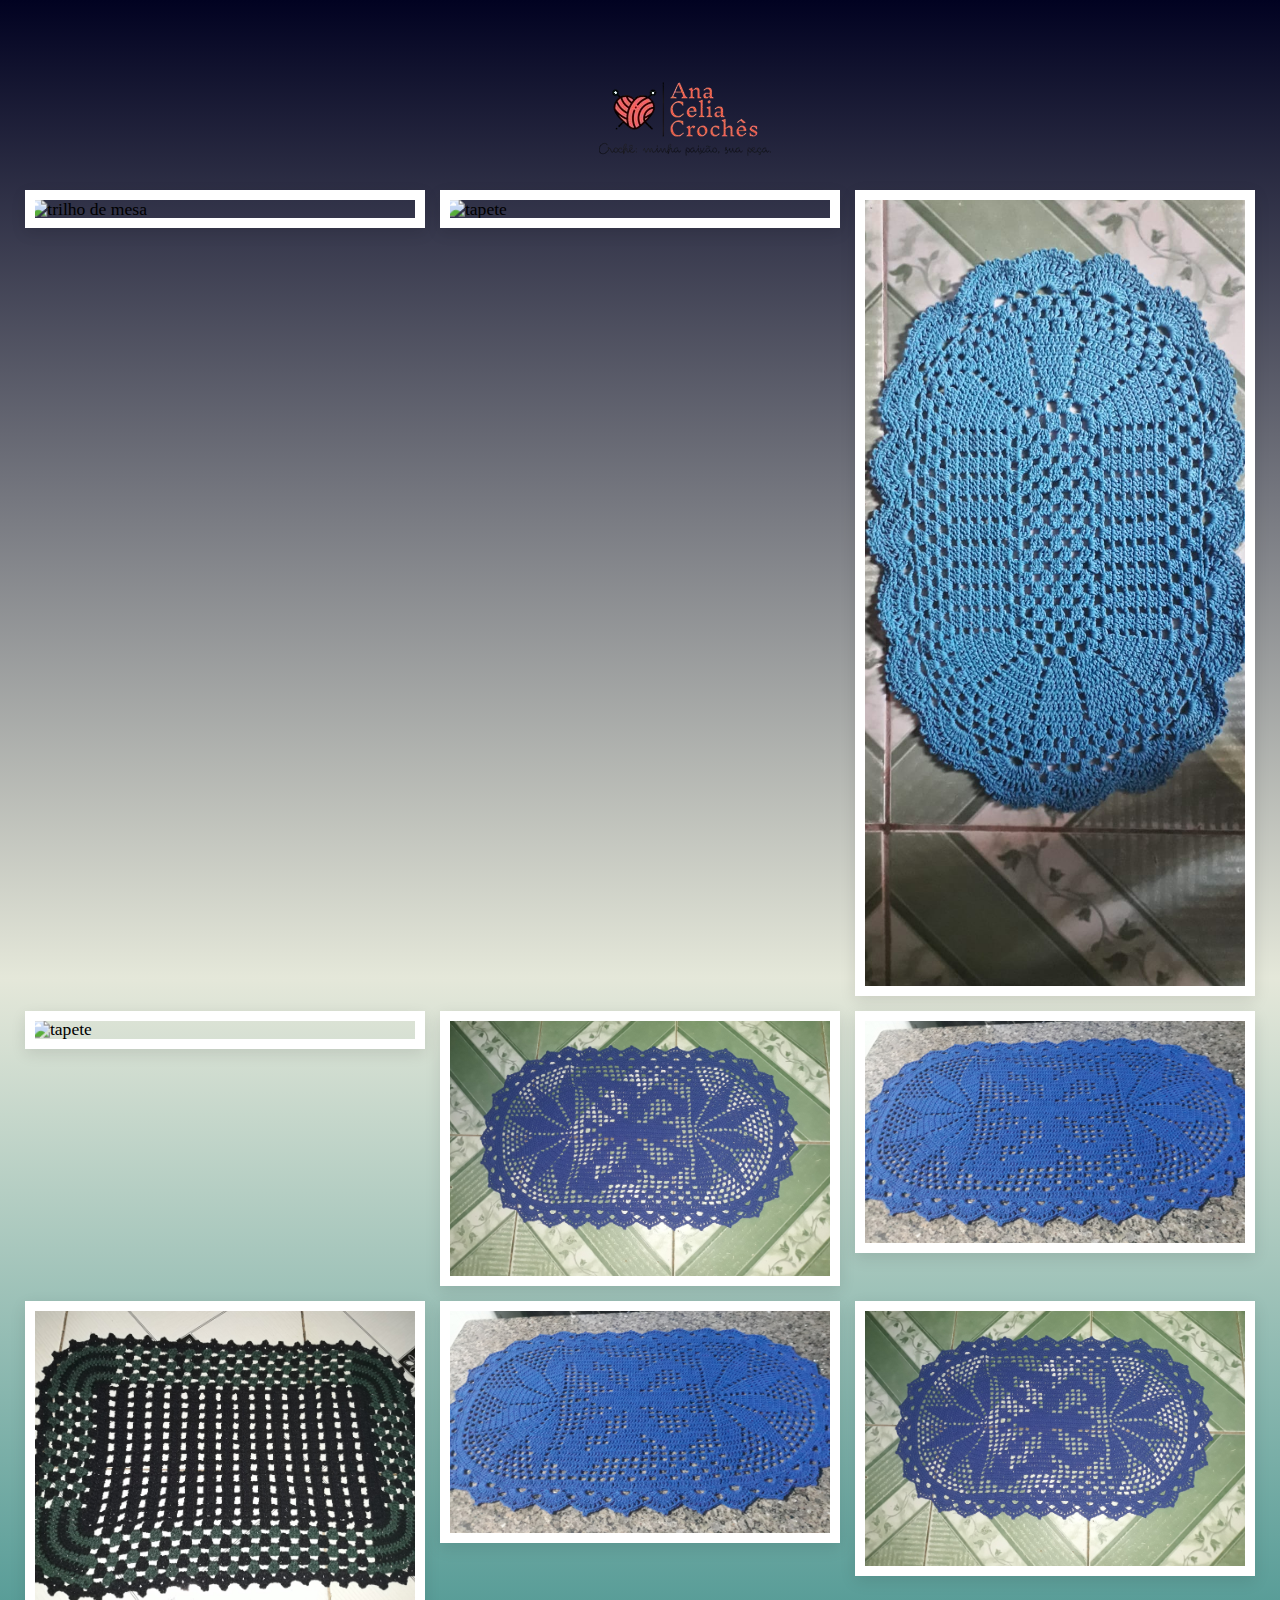
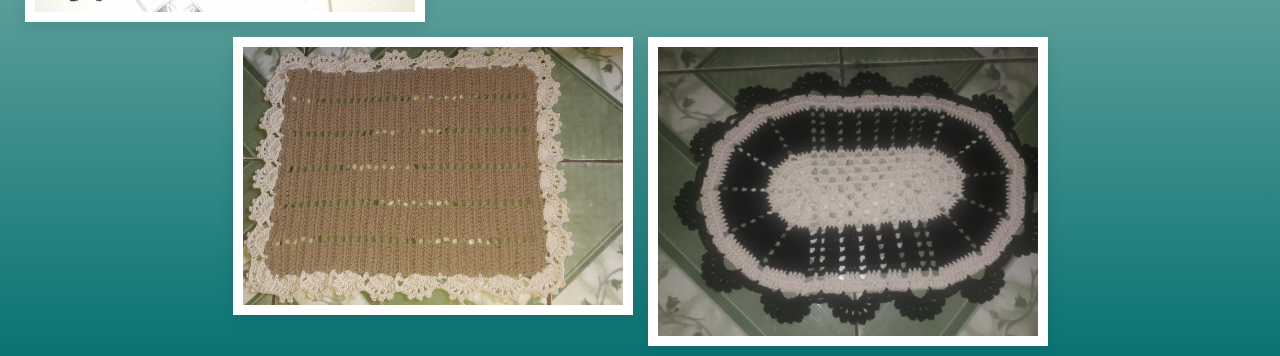
==== meus-trabalos.html @ 327b93d9 "melhorando a segunda pagina do meu site" ====
<!DOCTYPE html>
<html lang="pt-br">
<head>
    <meta charset="UTF-8">
    <meta name="viewport" content="width=device-width, initial-scale=1.0">
    <title>Meus Trabalhos</title>
    <link rel="stylesheet" href="styles/meus-trabalhos.css">

</head>
<body>

    <main class="container">
        <section class="logo">
            <a href="index.html" target="_blank" rel="prev"><img src="imagens/Logo.png" alt="lodo do site"></a>
        </section>
        <section class="image-container">
            <div class="image"><img src="imagens/1.jpg" alt="trilho de mesa"></div>
            <div class="image"><img src="imagens/2.jpg" alt="tapete"></div>
            <div class="image "><img src="imagens/3.jpg" alt="tapete"></div>
            <div class="image"><img src="imagens/4.jpg" alt="tapete"></div>
            <div class="image"><img src="imagens/5.jpg" alt="tapete"></div>
            <div class="image"><img src="imagens/6.jpg" alt="tapete"></div>
            <div class="image"><img src="imagens/7.jpg" alt="tapete"></div>
            <div class="image"><img src="imagens/8.jpg" alt="tapete"></div>
            <div class="image"><img src="imagens/9.jpg" alt="tapete"></div>
            <div class="image"><img src="imagens/10.jpg" alt="tapete"></div>
            <div class="image"><img src="imagens/11.jpg" alt="tapete"></div>
        </section>

        <section class="popup-image">
            <span>&times;</span>
            <img src="imagens/1.jpg" alt="trilho de mesa">
        </section>

    </main>
    



    <script>
        document.querySelectorAll('.image-container img').forEach(image =>{
            image.onclick = () =>{
                document.querySelector('.popup-image').style.display = "block";
                document.querySelector('.popup-image img').src = image.getAttribute('src');
            }
        });

        document.querySelector('.popup-image span').onclick = () =>{
            document.querySelector('.popup-image').style.display = 'none';
        }

    </script>
</body>
</html>
---- styles/meus-trabalhos.css ----
@charset "UTF-8";

*{
    margin:0;
    padding:0;
    box-sizing:border-box;
}
.logo{
    width: 200vw;
    height:20vh;
    position: relative;
  
}
.logo img{
    width:200px;
    height:200px;
    position: absolute;
    left:23%;
    bottom:-24%;
}

.container{
    background-image:linear-gradient(to top,#0A7373,#b7bf995e ,#010221);
    position:relative;
    min-height:100vh;
}
img{
    width:100%;
    
}

.container .image-container{
    display:flex;
    flex-wrap:wrap;
    gap:15px;
    justify-content:center;
    padding:10px;
    border-bottom:0;
}

.container .image-container .image{
    height: 100%;
    width:400px;
    border:10px solid #fff;
    box-shadow:0 5px 15px rgba(0,0,0,.1);
    overflow:hidden;
  
}

.container .image-container .image img{
    height: 100%;
    width: 100%;
    object-fit: cover;
    transition:.2s linear;
}

.container .image-container .image img{
    transform:scale(1.1);
}


.container .popup-image{
    position:fixed;
    top:0;
    left:0;
    background:rgba(0,0,0,.9);
    height:100%;
    width:100%;
    z-index:100;
    display:none;
}

.container .popup-image span{
    position:absolute;
    top:0;
    right:10px;
    font-size:60px;
    font-weight:bolder;
    color:#fff;
    cursor:pointer;
}

.container .popup-image img{
    position:absolute;
    top:50%;
    left:50%;
    transform:translate(-50%, -50%);
    border:5px solid #fff;
    border-radius:5px;
    width:370px;
    object-fit:cover;
}

@media (max-width:768px){
    .container .popup-image img{
        width:77%;
    }

    .logo img{
        width:200px;
        height:200px;
        position: absolute;
        left:13%;
        bottom:-20%;
    }
}
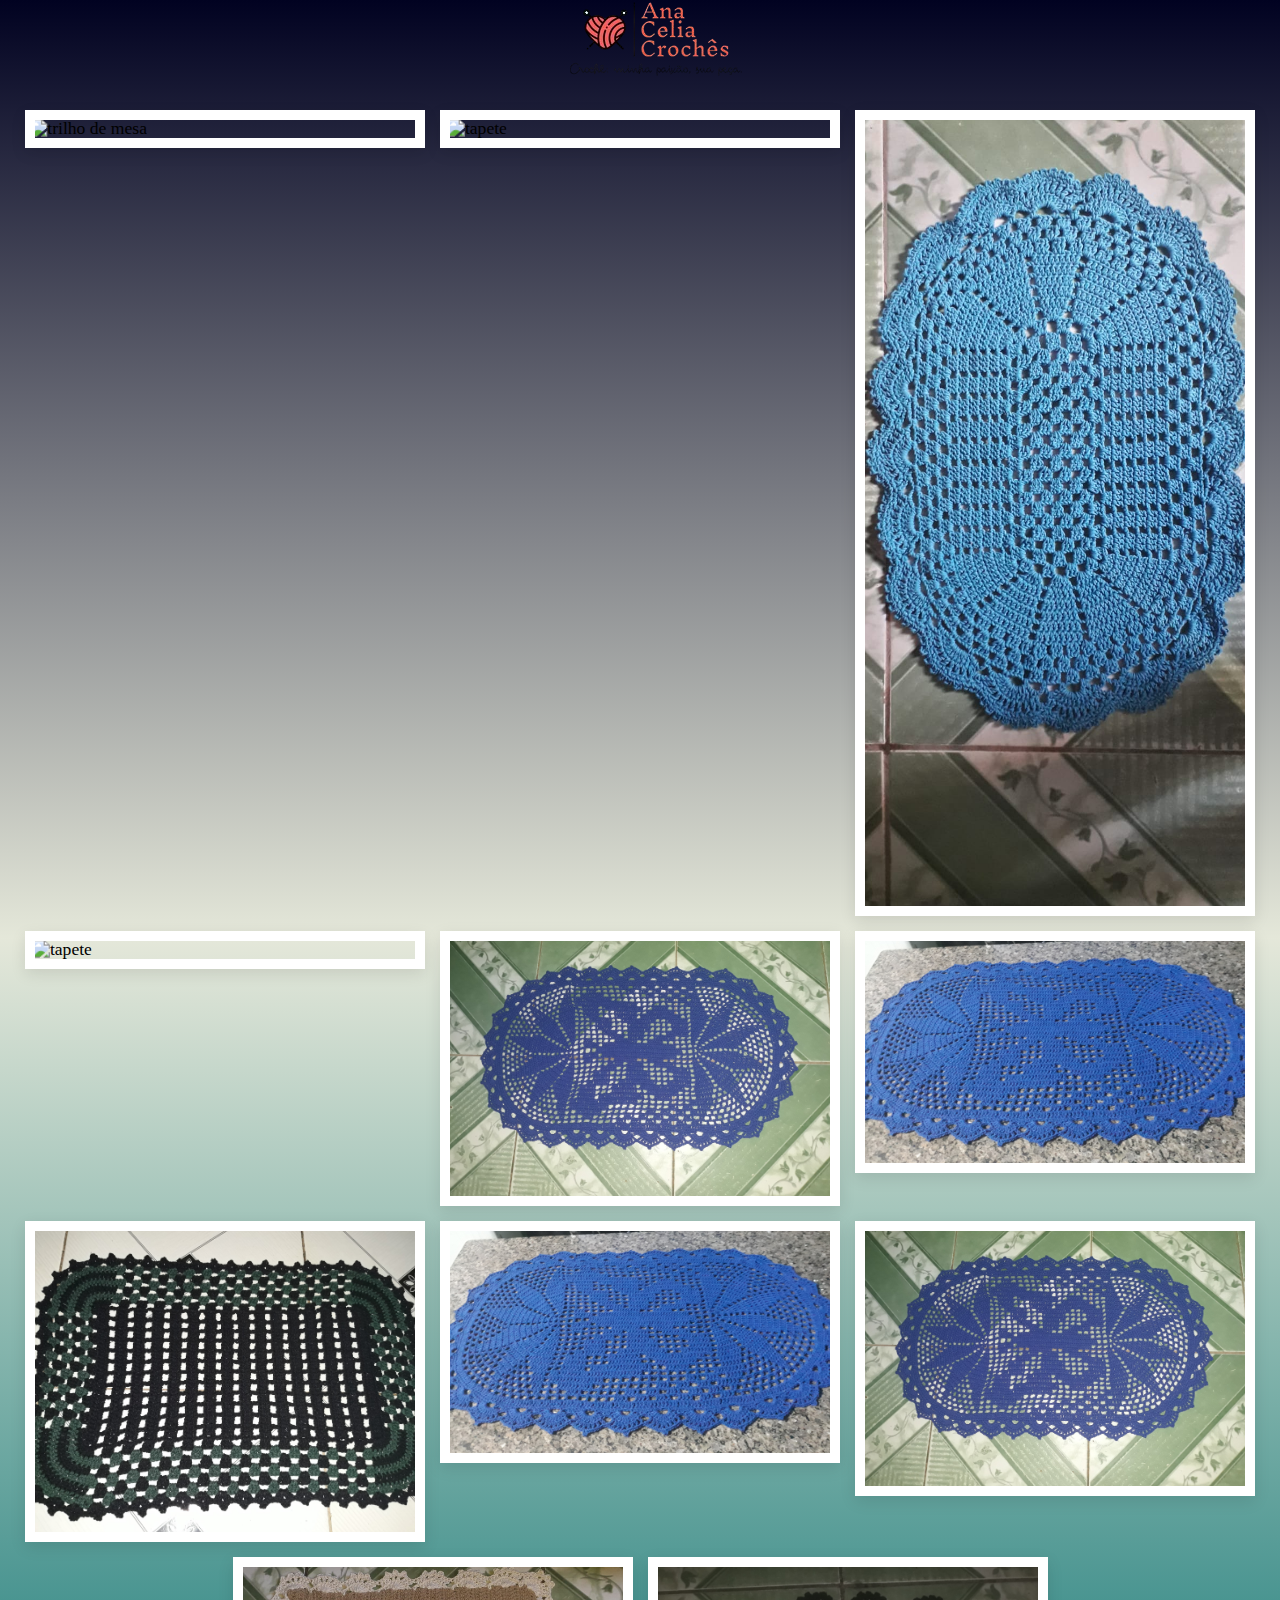
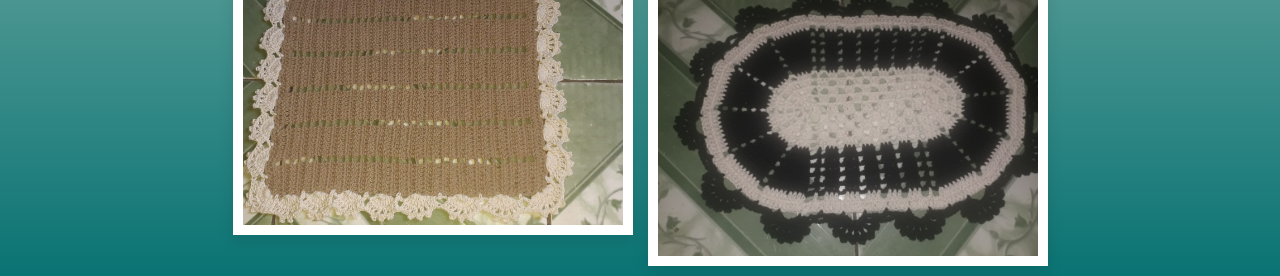
==== commit 4d66a377: "agora sim atualizado" ====
--- a/meus-trabalos.html
+++ b/meus-trabalos.html
@@ -26,29 +26,25 @@
             <div class="image"><img src="imagens/10.jpg" alt="tapete"></div>
             <div class="image"><img src="imagens/11.jpg" alt="tapete"></div>
         </section>
-
         <section class="popup-image">
             <span>&times;</span>
-            <img src="imagens/1.jpg" alt="trilho de mesa">
+            <img src="imagens/1.jpg" alt="crochê">
         </section>
+    </main>
 
-    </main>
-    
-
-
-
-    <script>
-        document.querySelectorAll('.image-container img').forEach(image =>{
-            image.onclick = () =>{
-                document.querySelector('.popup-image').style.display = "block";
-                document.querySelector('.popup-image img').src = image.getAttribute('src');
-            }
-        });
-
-        document.querySelector('.popup-image span').onclick = () =>{
-            document.querySelector('.popup-image').style.display = 'none';
+  <script>
+    document.querySelectorAll('.image-container img').forEach(image =>{
+        image.onclick = () =>{
+            document.querySelector('.popup-image').style.display = 'block';
+            document.querySelector('.popup-image img').src = image.getAttribute('src');
         }
 
-    </script>
+    })
+
+    document.querySelector('.popup-image span').onclick = () =>{
+        document.querySelector('.popup-image').style.display = 'none';
+    }
+  </script>  
+
 </body>
 </html>--- a/styles/meus-trabalhos.css
+++ b/styles/meus-trabalhos.css
@@ -6,8 +6,8 @@
     box-sizing:border-box;
 }
 .logo{
-    width: 200vw;
-    height:20vh;
+    width: 200px;
+    height:100px;
     position: relative;
   
 }
@@ -15,43 +15,44 @@
     width:200px;
     height:200px;
     position: absolute;
-    left:23%;
-    bottom:-24%;
+    left:280%;
+    right:50%;
+    bottom:-43%;
 }
 
 .container{
     background-image:linear-gradient(to top,#0A7373,#b7bf995e ,#010221);
     position:relative;
     min-height:100vh;
+    min-width:100vw;
 }
 img{
     width:100%;
     
 }
 
-.container .image-container{
-    display:flex;
-    flex-wrap:wrap;
-    gap:15px;
-    justify-content:center;
-    padding:10px;
-    border-bottom:0;
-}
-
+.container .image-container {
+    display: flex;
+    flex-wrap: wrap;
+    gap: 15px;
+    justify-content: center;
+    padding: 10px;
+  }
 .container .image-container .image{
-    height: 100%;
+    height:100%;
     width:400px;
     border:10px solid #fff;
     box-shadow:0 5px 15px rgba(0,0,0,.1);
     overflow:hidden;
+    cursor:pointer;
   
 }
-
-.container .image-container .image img{
+.container .image-container .image img {
+    width: 100%;
     height: 100%;
-    width: 100%;
     object-fit: cover;
-    transition:.2s linear;
+    max-width: 100%;
+    max-height: 100%;
 }
 
 .container .image-container .image img{
@@ -59,50 +60,56 @@
 }
 
 
+
 .container .popup-image{
-    position:fixed;
-    top:0;
-    left:0;
-    background:rgba(0,0,0,.9);
-    height:100%;
-    width:100%;
-    z-index:100;
-    display:none;
+   position: fixed;
+   top:0; 
+   left: 0;
+   background: rgba(0,0,0,.9);
+   height: 100%;
+   width: 100%;
+   z-index:100;
+   display:none;
+
 }
-
 .container .popup-image span{
     position:absolute;
     top:0;
     right:10px;
     font-size:60px;
-    font-weight:bolder;
+    font-weight: bolder;
     color:#fff;
     cursor:pointer;
+    z-index:100;
+}
+.container .popup-image img{
+    position: absolute;
+    top:50%;
+    left:50%;
+    transform: translate(-50%, -50%);
+    border:5px solid #fff;
+    border-radius: 5px;
+    width: 350px;
+    object-fit: cover;
 }
 
-.container .popup-image img{
-    position:absolute;
-    top:50%;
-    left:50%;
-    transform:translate(-50%, -50%);
-    border:5px solid #fff;
-    border-radius:5px;
-    width:370px;
-    object-fit:cover;
-}
+
+
+
 
 @media (max-width:768px){
     .container .popup-image img{
-        width:77%;
+        width:80%;
     }
-
     .logo img{
         width:200px;
         height:200px;
         position: absolute;
-        left:13%;
-        bottom:-20%;
+        left:50%;
+        right:50%;
+        bottom:-53%;
     }
+   
 }
 
 
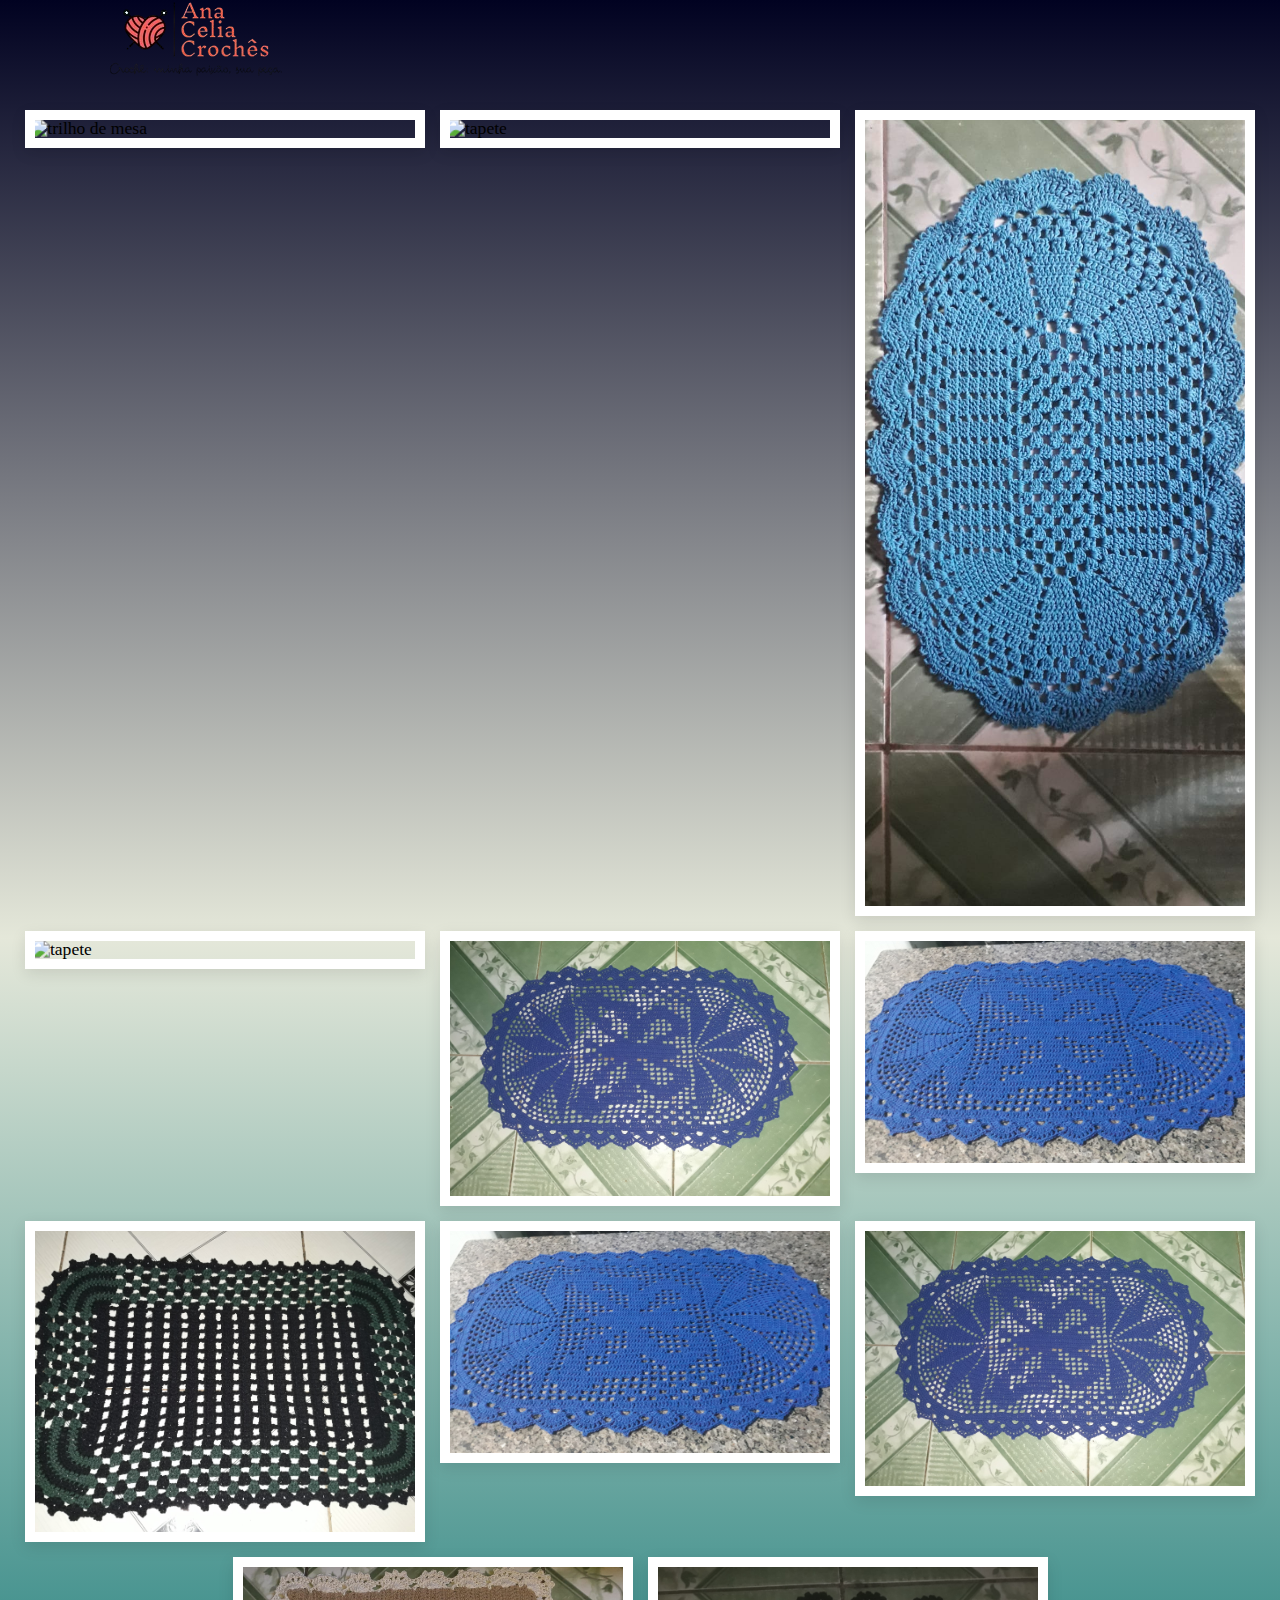
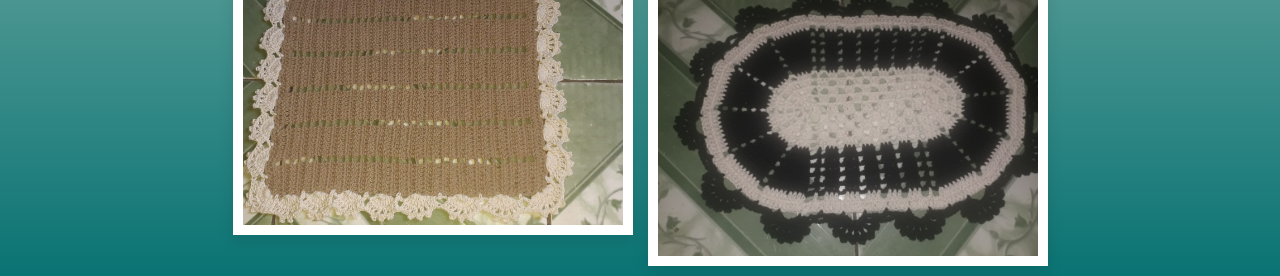
==== commit 4a5a9453: "atualizando site" ====
--- a/meus-trabalos.html
+++ b/meus-trabalos.html
@@ -3,6 +3,7 @@
 <head>
     <meta charset="UTF-8">
     <meta name="viewport" content="width=device-width, initial-scale=1.0">
+    <link rel="shortcut icon" href="imagens/favicon.ico" type="image/x-icon">
     <title>Meus Trabalhos</title>
     <link rel="stylesheet" href="styles/meus-trabalhos.css">
 
@@ -11,7 +12,7 @@
 
     <main class="container">
         <section class="logo">
-            <a href="index.html" target="_blank" rel="prev"><img src="imagens/Logo.png" alt="lodo do site"></a>
+            <a href="index.html" rel="prev"><img src="imagens/Logo.png" alt="lodo do site"></a>
         </section>
         <section class="image-container">
             <div class="image"><img src="imagens/1.jpg" alt="trilho de mesa"></div>
@@ -26,6 +27,7 @@
             <div class="image"><img src="imagens/10.jpg" alt="tapete"></div>
             <div class="image"><img src="imagens/11.jpg" alt="tapete"></div>
         </section>
+
         <section class="popup-image">
             <span>&times;</span>
             <img src="imagens/1.jpg" alt="crochê">
--- a/styles/meus-trabalhos.css
+++ b/styles/meus-trabalhos.css
@@ -15,8 +15,7 @@
     width:200px;
     height:200px;
     position: absolute;
-    left:280%;
-    right:50%;
+    left:50%;
     bottom:-43%;
 }
 
